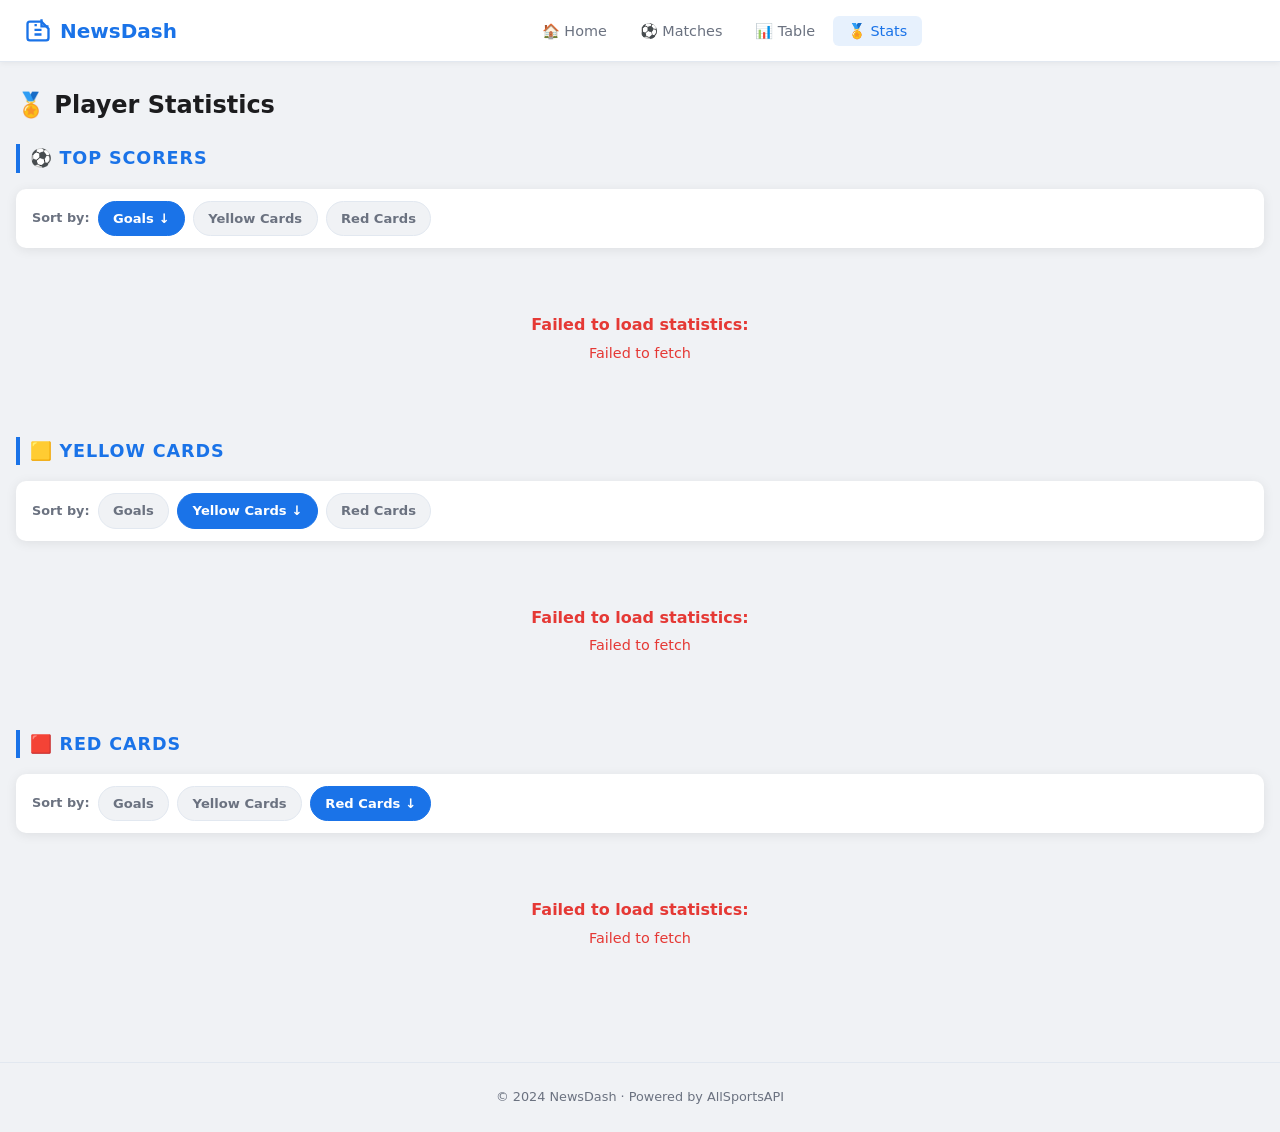
==== stats.html @ 5d9dda4f "Build complete multi-page News Dashboard (HTML/CSS/Vanilla JS) Co-authored-by: Moamen-R <130846328+M" ====
<!DOCTYPE html>
<html lang="en">
<head>
  <meta charset="UTF-8" />
  <meta name="viewport" content="width=device-width, initial-scale=1.0" />
  <title>News Dashboard – Statistics</title>
  <link rel="stylesheet" href="css/style.css" />
  <link rel="icon" href="data:image/svg+xml,<svg xmlns='http://www.w3.org/2000/svg' viewBox='0 0 100 100'><text y='.9em' font-size='90'>🏅</text></svg>" />
</head>
<body>

  <!-- ── Navigation ─────────────────────────────────────────────────────── -->
  <nav class="navbar" role="navigation" aria-label="Main navigation">
    <a href="index.html" class="navbar__brand" aria-label="News Dashboard home">
      <svg viewBox="0 0 24 24" fill="none" stroke="currentColor" stroke-width="2" aria-hidden="true">
        <path d="M19 20H5a2 2 0 01-2-2V6a2 2 0 012-2h10l6 6v8a2 2 0 01-2 2z"/>
        <path d="M15 2v6h6M9 15h6M9 11h6M9 7h2"/>
      </svg>
      NewsDash
    </a>

    <ul class="navbar__links" id="nav-links" role="list">
      <li><a href="index.html">🏠 Home</a></li>
      <li><a href="matches.html">⚽ Matches</a></li>
      <li><a href="table.html">📊 Table</a></li>
      <li><a href="stats.html" class="active">🏅 Stats</a></li>
    </ul>

    <button class="navbar__toggle" id="nav-toggle" aria-label="Toggle navigation" aria-expanded="false">
      <span></span><span></span><span></span>
    </button>
  </nav>

  <!-- ── Page content ───────────────────────────────────────────────────── -->
  <div class="page-wrapper">
    <h1 class="page-title">🏅 Player Statistics</h1>

    <div class="stats-sections">

      <!-- ── Top Scorers ──────────────────────────────────────────────── -->
      <section aria-labelledby="scorers-heading">
        <h2 class="section-heading" id="scorers-heading">⚽ Top Scorers</h2>

        <div class="stats-controls" role="toolbar" aria-label="Sort top scorers">
          <span style="font-size:.8rem;font-weight:600;color:var(--clr-muted);align-self:center;">Sort by:</span>
          <button class="sort-btn active" data-sort-section="scorers" data-sort-key="goals">Goals ↓</button>
          <button class="sort-btn" data-sort-section="scorers" data-sort-key="yellow_cards">Yellow Cards</button>
          <button class="sort-btn" data-sort-section="scorers" data-sort-key="red_cards">Red Cards</button>
        </div>

        <div class="stats-section__grid" id="scorers-grid" aria-live="polite">
          <div class="spinner-wrap" style="grid-column:1/-1"><div class="spinner"></div></div>
        </div>
      </section>

      <!-- ── Yellow Cards ─────────────────────────────────────────────── -->
      <section aria-labelledby="yellow-heading">
        <h2 class="section-heading" id="yellow-heading">🟨 Yellow Cards</h2>

        <div class="stats-controls" role="toolbar" aria-label="Sort yellow card leaders">
          <span style="font-size:.8rem;font-weight:600;color:var(--clr-muted);align-self:center;">Sort by:</span>
          <button class="sort-btn" data-sort-section="yellow" data-sort-key="goals">Goals</button>
          <button class="sort-btn active" data-sort-section="yellow" data-sort-key="yellow_cards">Yellow Cards ↓</button>
          <button class="sort-btn" data-sort-section="yellow" data-sort-key="red_cards">Red Cards</button>
        </div>

        <div class="stats-section__grid" id="yellow-grid" aria-live="polite">
          <div class="spinner-wrap" style="grid-column:1/-1"><div class="spinner"></div></div>
        </div>
      </section>

      <!-- ── Red Cards ────────────────────────────────────────────────── -->
      <section aria-labelledby="red-heading">
        <h2 class="section-heading" id="red-heading">🟥 Red Cards</h2>

        <div class="stats-controls" role="toolbar" aria-label="Sort red card leaders">
          <span style="font-size:.8rem;font-weight:600;color:var(--clr-muted);align-self:center;">Sort by:</span>
          <button class="sort-btn" data-sort-section="red" data-sort-key="goals">Goals</button>
          <button class="sort-btn" data-sort-section="red" data-sort-key="yellow_cards">Yellow Cards</button>
          <button class="sort-btn active" data-sort-section="red" data-sort-key="red_cards">Red Cards ↓</button>
        </div>

        <div class="stats-section__grid" id="red-grid" aria-live="polite">
          <div class="spinner-wrap" style="grid-column:1/-1"><div class="spinner"></div></div>
        </div>
      </section>

    </div><!-- /.stats-sections -->
  </div>

  <!-- ── Footer ─────────────────────────────────────────────────────────── -->
  <footer class="footer">
    <p>© 2024 NewsDash · Powered by AllSportsAPI</p>
  </footer>

  <!-- ── Scripts ────────────────────────────────────────────────────────── -->
  <script src="config.js"></script>
  <script src="js/stats.js"></script>
  <script>
    // Mobile nav toggle
    const navToggle = document.getElementById("nav-toggle");
    const navLinks  = document.getElementById("nav-links");
    navToggle.addEventListener("click", () => {
      const isOpen = navLinks.classList.toggle("open");
      navToggle.setAttribute("aria-expanded", String(isOpen));
    });

    document.addEventListener("DOMContentLoaded", initStats);
  </script>
</body>
</html>
---- css/style.css ----
/* ============================================================
   News Dashboard – Global Styles
   ============================================================ */

/* ---------- Reset & Variables ----------------------------- */
*, *::before, *::after { box-sizing: border-box; margin: 0; padding: 0; }

:root {
  --clr-primary: #1a73e8;
  --clr-primary-dark: #1558b0;
  --clr-accent: #f4a11b;
  --clr-bg: #f0f2f5;
  --clr-surface: #ffffff;
  --clr-text: #1c1c1e;
  --clr-muted: #6b7280;
  --clr-border: #e2e8f0;
  --clr-live: #e53935;
  --clr-win: #16a34a;
  --clr-draw: #d97706;
  --clr-loss: #dc2626;
  --radius: 10px;
  --shadow: 0 2px 12px rgba(0,0,0,.08);
  --nav-h: 62px;
  --transition: .2s ease;
}

body {
  font-family: 'Segoe UI', system-ui, -apple-system, sans-serif;
  background: var(--clr-bg);
  color: var(--clr-text);
  line-height: 1.6;
}

a { color: inherit; text-decoration: none; }
img { display: block; max-width: 100%; }
button { cursor: pointer; font: inherit; }
ul { list-style: none; }

/* ---------- Navigation ------------------------------------ */
.navbar {
  position: sticky;
  top: 0;
  z-index: 100;
  height: var(--nav-h);
  background: var(--clr-surface);
  border-bottom: 1px solid var(--clr-border);
  box-shadow: 0 1px 6px rgba(0,0,0,.06);
  display: flex;
  align-items: center;
  padding: 0 1.5rem;
  gap: 1rem;
}

.navbar__brand {
  display: flex;
  align-items: center;
  gap: .5rem;
  font-size: 1.25rem;
  font-weight: 700;
  color: var(--clr-primary);
  flex-shrink: 0;
}

.navbar__brand svg { width: 28px; height: 28px; }

.navbar__links {
  display: flex;
  align-items: center;
  gap: .25rem;
  flex: 1;
  justify-content: center;
}

.navbar__links a {
  padding: .45rem .9rem;
  border-radius: 6px;
  font-size: .9rem;
  font-weight: 500;
  color: var(--clr-muted);
  transition: background var(--transition), color var(--transition);
}

.navbar__links a:hover,
.navbar__links a.active {
  background: rgba(26,115,232,.1);
  color: var(--clr-primary);
}

/* Hamburger (mobile) */
.navbar__toggle {
  display: none;
  flex-direction: column;
  gap: 5px;
  background: none;
  border: none;
  padding: .3rem;
  margin-left: auto;
}

.navbar__toggle span {
  display: block;
  width: 24px;
  height: 2px;
  background: var(--clr-text);
  border-radius: 2px;
  transition: transform .3s;
}

/* ---------- Page wrapper ---------------------------------- */
.page-wrapper {
  max-width: 1400px;
  margin: 0 auto;
  padding: 1.5rem 1rem;
}

/* ---------- Home layout: main + aside --------------------- */
.home-layout {
  display: grid;
  grid-template-columns: 1fr 340px;
  gap: 1.5rem;
  align-items: start;
}

/* ---------- Section headings ------------------------------ */
.section-heading {
  font-size: 1.1rem;
  font-weight: 700;
  color: var(--clr-primary);
  border-left: 4px solid var(--clr-primary);
  padding-left: .6rem;
  margin-bottom: 1rem;
  text-transform: uppercase;
  letter-spacing: .05em;
}

/* ---------- News cards ------------------------------------ */
.news-section { margin-bottom: 2.5rem; }

.news-row {
  display: grid;
  grid-template-columns: repeat(3, 1fr);
  gap: 1rem;
}

.news-card {
  background: var(--clr-surface);
  border-radius: var(--radius);
  box-shadow: var(--shadow);
  overflow: hidden;
  display: flex;
  flex-direction: column;
  transition: transform var(--transition), box-shadow var(--transition);
}

.news-card:hover {
  transform: translateY(-3px);
  box-shadow: 0 6px 20px rgba(0,0,0,.12);
}

.news-card__img {
  width: 100%;
  height: 180px;
  object-fit: cover;
  background: var(--clr-border);
}

.news-card__img-placeholder {
  width: 100%;
  height: 180px;
  background: linear-gradient(135deg, #e2e8f0, #cbd5e1);
  display: flex;
  align-items: center;
  justify-content: center;
  color: var(--clr-muted);
  font-size: .85rem;
}

.news-card__body {
  padding: 1rem;
  flex: 1;
  display: flex;
  flex-direction: column;
  gap: .4rem;
}

.news-card__title {
  font-size: .95rem;
  font-weight: 700;
  line-height: 1.4;
  display: -webkit-box;
  -webkit-line-clamp: 2;
  -webkit-box-orient: vertical;
  overflow: hidden;
}

.news-card__desc {
  font-size: .82rem;
  color: var(--clr-muted);
  display: -webkit-box;
  -webkit-line-clamp: 3;
  -webkit-box-orient: vertical;
  overflow: hidden;
  flex: 1;
}

.news-card__meta {
  display: flex;
  justify-content: space-between;
  align-items: center;
  font-size: .75rem;
  color: var(--clr-muted);
  padding-top: .4rem;
  border-top: 1px solid var(--clr-border);
}

.news-card__source { font-weight: 600; }

/* ---------- Aside / Widgets ------------------------------- */
.aside-widgets {
  display: flex;
  flex-direction: column;
  gap: 1.25rem;
  position: sticky;
  top: calc(var(--nav-h) + 1.5rem);
}

.widget {
  background: var(--clr-surface);
  border-radius: var(--radius);
  box-shadow: var(--shadow);
  padding: 1.1rem;
}

.widget__title {
  font-size: .82rem;
  font-weight: 700;
  text-transform: uppercase;
  letter-spacing: .06em;
  color: var(--clr-muted);
  margin-bottom: .9rem;
  display: flex;
  align-items: center;
  gap: .4rem;
}

/* Weather */
.weather-body {
  display: flex;
  align-items: center;
  gap: 1rem;
}

.weather-icon { font-size: 3rem; line-height: 1; }

.weather-info__city { font-size: 1.1rem; font-weight: 700; }
.weather-info__temp { font-size: 2rem; font-weight: 300; }
.weather-info__cond { font-size: .85rem; color: var(--clr-muted); text-transform: capitalize; }

/* Exchange rates */
.rates-grid {
  display: grid;
  grid-template-columns: 1fr 1fr;
  gap: .6rem;
}

.rate-card {
  background: var(--clr-bg);
  border-radius: 8px;
  padding: .6rem .8rem;
  text-align: center;
}

.rate-card__pair { font-size: .7rem; font-weight: 600; color: var(--clr-muted); }
.rate-card__value { font-size: 1.25rem; font-weight: 700; color: var(--clr-primary); }

/* Currency converter */
.converter { margin-top: .9rem; }
.converter__title {
  font-size: .8rem;
  font-weight: 700;
  text-transform: uppercase;
  letter-spacing: .05em;
  color: var(--clr-muted);
  margin-bottom: .7rem;
}

.converter__row {
  display: flex;
  gap: .5rem;
  margin-bottom: .5rem;
  align-items: center;
  flex-wrap: wrap;
}

.converter__input,
.converter__select {
  flex: 1;
  min-width: 0;
  padding: .45rem .6rem;
  border: 1px solid var(--clr-border);
  border-radius: 6px;
  font-size: .85rem;
  background: var(--clr-surface);
  color: var(--clr-text);
  transition: border-color var(--transition);
}

.converter__input:focus,
.converter__select:focus {
  outline: none;
  border-color: var(--clr-primary);
}

.converter__swap {
  background: none;
  border: 1px solid var(--clr-border);
  border-radius: 6px;
  padding: .4rem .6rem;
  font-size: 1rem;
  color: var(--clr-muted);
  transition: background var(--transition);
}
.converter__swap:hover { background: var(--clr-bg); }

.converter__result {
  background: rgba(26,115,232,.07);
  border-radius: 8px;
  padding: .6rem .8rem;
  font-size: .9rem;
  font-weight: 600;
  color: var(--clr-primary);
  text-align: center;
  min-height: 2.2rem;
  display: flex;
  align-items: center;
  justify-content: center;
}

/* Live matches */
.live-match-card {
  display: flex;
  align-items: center;
  gap: .5rem;
  padding: .65rem .5rem;
  border-radius: 8px;
  transition: background var(--transition);
}
.live-match-card:hover { background: var(--clr-bg); }
.live-match-card + .live-match-card { border-top: 1px solid var(--clr-border); }

.live-team {
  display: flex;
  align-items: center;
  gap: .4rem;
  flex: 1;
  min-width: 0;
}

.live-team--right { flex-direction: row-reverse; text-align: right; }

.live-team__logo {
  width: 28px;
  height: 28px;
  object-fit: contain;
  flex-shrink: 0;
}

.live-team__name {
  font-size: .8rem;
  font-weight: 600;
  white-space: nowrap;
  overflow: hidden;
  text-overflow: ellipsis;
}

.live-score {
  font-size: .95rem;
  font-weight: 700;
  color: var(--clr-live);
  background: rgba(229,57,53,.08);
  border-radius: 6px;
  padding: .2rem .5rem;
  white-space: nowrap;
  flex-shrink: 0;
}

/* ---------- Matches page ---------------------------------- */
.filters-bar {
  display: flex;
  gap: 1rem;
  flex-wrap: wrap;
  align-items: flex-end;
  margin-bottom: 1.5rem;
  background: var(--clr-surface);
  padding: 1rem;
  border-radius: var(--radius);
  box-shadow: var(--shadow);
}

.filter-group {
  display: flex;
  flex-direction: column;
  gap: .25rem;
  flex: 1;
  min-width: 160px;
}

.filter-group label { font-size: .78rem; font-weight: 600; color: var(--clr-muted); }

.filter-input,
.filter-select {
  padding: .5rem .7rem;
  border: 1px solid var(--clr-border);
  border-radius: 6px;
  font-size: .88rem;
  background: var(--clr-surface);
  color: var(--clr-text);
  transition: border-color var(--transition);
}

.filter-input:focus, .filter-select:focus {
  outline: none;
  border-color: var(--clr-primary);
}

.btn-reset {
  padding: .5rem 1.1rem;
  background: var(--clr-bg);
  border: 1px solid var(--clr-border);
  border-radius: 6px;
  font-size: .88rem;
  font-weight: 600;
  color: var(--clr-muted);
  align-self: flex-end;
  transition: background var(--transition);
}
.btn-reset:hover { background: var(--clr-border); }

.matches-list {
  display: flex;
  flex-direction: column;
  gap: .75rem;
}

.match-card {
  background: var(--clr-surface);
  border-radius: var(--radius);
  box-shadow: var(--shadow);
  padding: 1rem 1.25rem;
  display: grid;
  grid-template-columns: 1fr auto 1fr;
  align-items: center;
  gap: 1rem;
}

.match-team {
  display: flex;
  align-items: center;
  gap: .6rem;
}

.match-team--right {
  flex-direction: row-reverse;
  text-align: right;
}

.match-team__logo {
  width: 36px;
  height: 36px;
  object-fit: contain;
  flex-shrink: 0;
}

.match-team__name {
  font-size: .9rem;
  font-weight: 700;
}

.match-center {
  display: flex;
  flex-direction: column;
  align-items: center;
  gap: .25rem;
  min-width: 80px;
}

.match-score {
  font-size: 1.2rem;
  font-weight: 800;
  letter-spacing: .05em;
}

.match-score--live { color: var(--clr-live); }

.match-status {
  font-size: .72rem;
  font-weight: 600;
  padding: .15rem .5rem;
  border-radius: 20px;
}

.match-status--finished { background: #e8f5e9; color: #2e7d32; }
.match-status--live { background: #ffebee; color: var(--clr-live); }
.match-status--upcoming { background: #e3f2fd; color: #1565c0; }

/* ---------- League Table ---------------------------------- */
.standings-table-wrapper {
  background: var(--clr-surface);
  border-radius: var(--radius);
  box-shadow: var(--shadow);
  overflow-x: auto;
}

.standings-table {
  width: 100%;
  border-collapse: collapse;
  font-size: .88rem;
}

.standings-table th {
  padding: .8rem .9rem;
  text-align: center;
  font-size: .75rem;
  font-weight: 700;
  text-transform: uppercase;
  letter-spacing: .05em;
  color: var(--clr-muted);
  border-bottom: 2px solid var(--clr-border);
  white-space: nowrap;
}

.standings-table th:nth-child(3) { text-align: left; }

.standings-table td {
  padding: .75rem .9rem;
  text-align: center;
  border-bottom: 1px solid var(--clr-border);
}

.standings-table td:nth-child(3) { text-align: left; }

.standings-table tr:last-child td { border-bottom: none; }

.standings-table tbody tr:hover { background: var(--clr-bg); }

.team-cell {
  display: flex;
  align-items: center;
  gap: .6rem;
  font-weight: 600;
}

.team-cell__logo {
  width: 28px;
  height: 28px;
  object-fit: contain;
}

.rank-badge {
  display: inline-flex;
  align-items: center;
  justify-content: center;
  width: 26px;
  height: 26px;
  border-radius: 50%;
  font-weight: 700;
  font-size: .82rem;
}

.rank-badge--cl { background: #e3f2fd; color: #1565c0; }  /* Champions League */
.rank-badge--el { background: #e8f5e9; color: #2e7d32; }  /* Europa */
.rank-badge--rel { background: #ffebee; color: #b71c1c; } /* Relegation */
.rank-badge--default { background: var(--clr-bg); color: var(--clr-muted); }

/* GD colours */
.gd-positive { color: var(--clr-win); font-weight: 700; }
.gd-negative { color: var(--clr-loss); font-weight: 700; }

/* ---------- Stats page ------------------------------------ */
.stats-controls {
  display: flex;
  gap: .5rem;
  flex-wrap: wrap;
  margin-bottom: 1.5rem;
  background: var(--clr-surface);
  padding: .75rem 1rem;
  border-radius: var(--radius);
  box-shadow: var(--shadow);
}

.sort-btn {
  padding: .4rem .9rem;
  border: 1px solid var(--clr-border);
  border-radius: 20px;
  font-size: .82rem;
  font-weight: 600;
  background: var(--clr-bg);
  color: var(--clr-muted);
  transition: background var(--transition), color var(--transition), border-color var(--transition);
}

.sort-btn:hover, .sort-btn.active {
  background: var(--clr-primary);
  color: #fff;
  border-color: var(--clr-primary);
}

.stats-sections {
  display: grid;
  gap: 2rem;
}

.stats-section__grid {
  display: grid;
  grid-template-columns: repeat(auto-fill, minmax(200px, 1fr));
  gap: 1rem;
}

.player-card {
  background: var(--clr-surface);
  border-radius: var(--radius);
  box-shadow: var(--shadow);
  overflow: hidden;
  text-align: center;
  transition: transform var(--transition);
}

.player-card:hover { transform: translateY(-3px); }

.player-card__photo {
  width: 100%;
  height: 120px;
  object-fit: cover;
  object-position: top;
  background: var(--clr-border);
}

.player-card__photo-placeholder {
  width: 100%;
  height: 120px;
  background: linear-gradient(135deg, #e2e8f0, #cbd5e1);
  display: flex;
  align-items: center;
  justify-content: center;
  font-size: 2.5rem;
}

.player-card__body { padding: .8rem; }

.player-card__name {
  font-weight: 700;
  font-size: .9rem;
  margin-bottom: .25rem;
}

.player-card__team {
  display: flex;
  align-items: center;
  justify-content: center;
  gap: .35rem;
  font-size: .78rem;
  color: var(--clr-muted);
  margin-bottom: .6rem;
}

.player-card__team-logo {
  width: 18px;
  height: 18px;
  object-fit: contain;
}

.player-card__stats {
  display: flex;
  justify-content: center;
  gap: .75rem;
  margin-top: .4rem;
}

.stat-pill {
  display: flex;
  align-items: center;
  gap: .25rem;
  font-size: .78rem;
  font-weight: 600;
  padding: .2rem .5rem;
  border-radius: 20px;
}

.stat-pill--goals  { background: #e8f5e9; color: #2e7d32; }
.stat-pill--yellow { background: #fff8e1; color: #f57f17; }
.stat-pill--red    { background: #ffebee; color: #b71c1c; }

/* ---------- Loading spinner ------------------------------- */
.spinner-wrap {
  display: flex;
  justify-content: center;
  align-items: center;
  padding: 3rem;
}

.spinner {
  width: 40px;
  height: 40px;
  border: 4px solid var(--clr-border);
  border-top-color: var(--clr-primary);
  border-radius: 50%;
  animation: spin .7s linear infinite;
}

@keyframes spin { to { transform: rotate(360deg); } }

.spinner--sm {
  width: 24px;
  height: 24px;
  border-width: 3px;
}

/* ---------- Error / Empty messages ----------------------- */
.error-msg, .empty-msg {
  text-align: center;
  padding: 2.5rem 1rem;
  color: var(--clr-muted);
  font-size: .9rem;
}

.error-msg { color: var(--clr-live); }
.error-msg strong { display: block; font-size: 1rem; margin-bottom: .25rem; }

/* ---------- Page title ------------------------------------ */
.page-title {
  font-size: 1.5rem;
  font-weight: 800;
  margin-bottom: 1.25rem;
  display: flex;
  align-items: center;
  gap: .5rem;
}

/* ---------- Footer ---------------------------------------- */
.footer {
  text-align: center;
  padding: 1.5rem 1rem;
  font-size: .8rem;
  color: var(--clr-muted);
  border-top: 1px solid var(--clr-border);
  margin-top: 3rem;
}

/* ---------- Responsive ------------------------------------ */
@media (max-width: 1024px) {
  .home-layout {
    grid-template-columns: 1fr 300px;
  }
}

@media (max-width: 768px) {
  .navbar__links {
    display: none;
    flex-direction: column;
    position: absolute;
    top: var(--nav-h);
    left: 0;
    right: 0;
    background: var(--clr-surface);
    border-bottom: 1px solid var(--clr-border);
    padding: .75rem 1rem;
    box-shadow: 0 4px 12px rgba(0,0,0,.08);
  }

  .navbar__links.open { display: flex; }
  .navbar__toggle { display: flex; }

  .home-layout {
    grid-template-columns: 1fr;
  }

  .aside-widgets { position: static; }

  .news-row {
    grid-template-columns: 1fr;
  }

  .match-card {
    grid-template-columns: 1fr;
    gap: .5rem;
  }

  .match-team--right { flex-direction: row; text-align: left; }

  .match-center { flex-direction: row; justify-content: center; gap: .75rem; }

  .stats-section__grid {
    grid-template-columns: repeat(auto-fill, minmax(160px, 1fr));
  }
}

@media (max-width: 480px) {
  .news-row {
    grid-template-columns: 1fr;
  }

  .rates-grid {
    grid-template-columns: 1fr;
  }
}
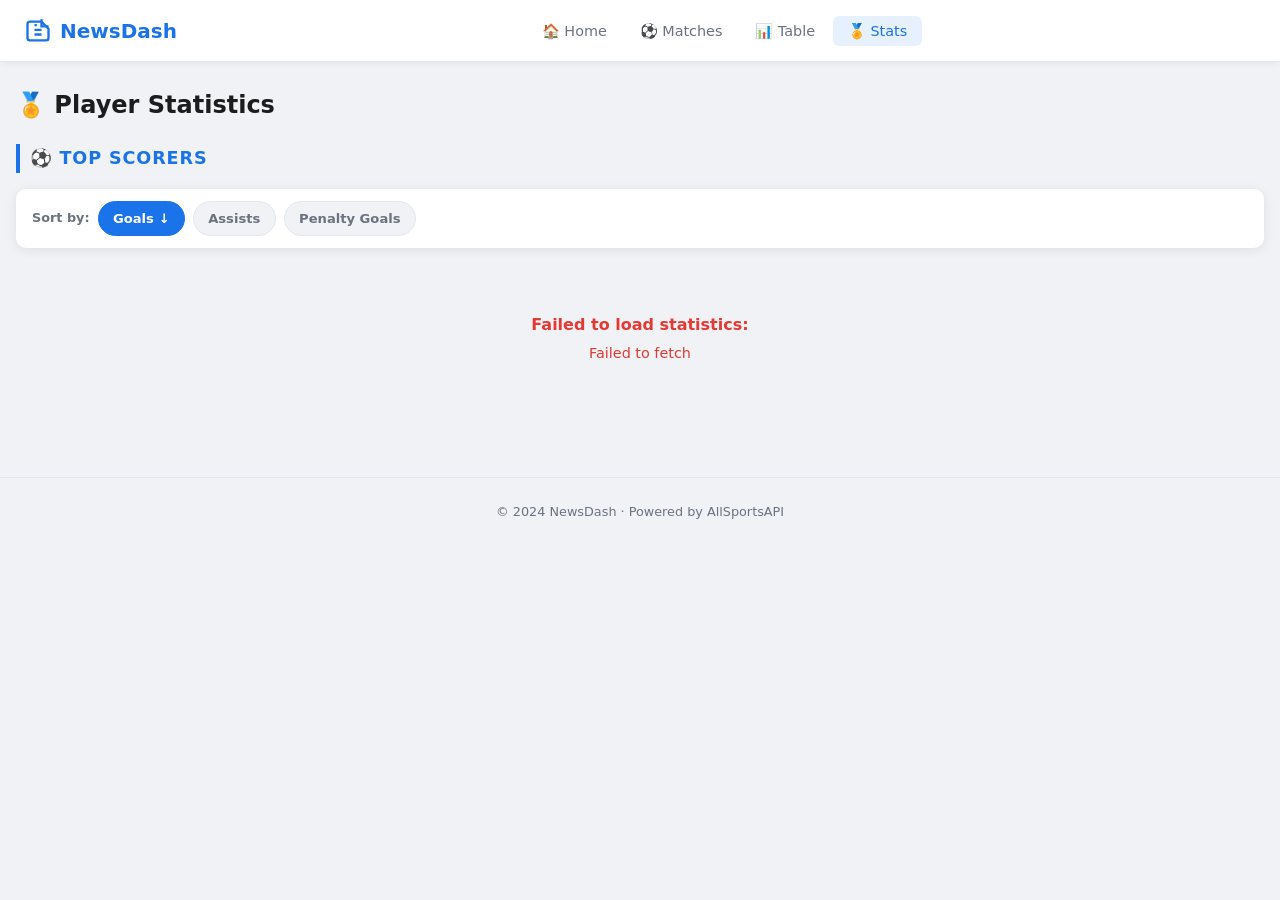
==== commit 0ba95ac3: "feat: Introduce weather, exchange rate, sports statistics, live matches, and news features, includin" ====
--- a/stats.html
+++ b/stats.html
@@ -44,43 +44,11 @@
         <div class="stats-controls" role="toolbar" aria-label="Sort top scorers">
           <span style="font-size:.8rem;font-weight:600;color:var(--clr-muted);align-self:center;">Sort by:</span>
           <button class="sort-btn active" data-sort-section="scorers" data-sort-key="goals">Goals ↓</button>
-          <button class="sort-btn" data-sort-section="scorers" data-sort-key="yellow_cards">Yellow Cards</button>
-          <button class="sort-btn" data-sort-section="scorers" data-sort-key="red_cards">Red Cards</button>
+          <button class="sort-btn" data-sort-section="scorers" data-sort-key="assists">Assists</button>
+          <button class="sort-btn" data-sort-section="scorers" data-sort-key="penalty_goals">Penalty Goals</button>
         </div>
 
         <div class="stats-section__grid" id="scorers-grid" aria-live="polite">
-          <div class="spinner-wrap" style="grid-column:1/-1"><div class="spinner"></div></div>
-        </div>
-      </section>
-
-      <!-- ── Yellow Cards ─────────────────────────────────────────────── -->
-      <section aria-labelledby="yellow-heading">
-        <h2 class="section-heading" id="yellow-heading">🟨 Yellow Cards</h2>
-
-        <div class="stats-controls" role="toolbar" aria-label="Sort yellow card leaders">
-          <span style="font-size:.8rem;font-weight:600;color:var(--clr-muted);align-self:center;">Sort by:</span>
-          <button class="sort-btn" data-sort-section="yellow" data-sort-key="goals">Goals</button>
-          <button class="sort-btn active" data-sort-section="yellow" data-sort-key="yellow_cards">Yellow Cards ↓</button>
-          <button class="sort-btn" data-sort-section="yellow" data-sort-key="red_cards">Red Cards</button>
-        </div>
-
-        <div class="stats-section__grid" id="yellow-grid" aria-live="polite">
-          <div class="spinner-wrap" style="grid-column:1/-1"><div class="spinner"></div></div>
-        </div>
-      </section>
-
-      <!-- ── Red Cards ────────────────────────────────────────────────── -->
-      <section aria-labelledby="red-heading">
-        <h2 class="section-heading" id="red-heading">🟥 Red Cards</h2>
-
-        <div class="stats-controls" role="toolbar" aria-label="Sort red card leaders">
-          <span style="font-size:.8rem;font-weight:600;color:var(--clr-muted);align-self:center;">Sort by:</span>
-          <button class="sort-btn" data-sort-section="red" data-sort-key="goals">Goals</button>
-          <button class="sort-btn" data-sort-section="red" data-sort-key="yellow_cards">Yellow Cards</button>
-          <button class="sort-btn active" data-sort-section="red" data-sort-key="red_cards">Red Cards ↓</button>
-        </div>
-
-        <div class="stats-section__grid" id="red-grid" aria-live="polite">
           <div class="spinner-wrap" style="grid-column:1/-1"><div class="spinner"></div></div>
         </div>
       </section>
--- a/css/style.css
+++ b/css/style.css
@@ -1,7 +1,3 @@
-/* ============================================================
-   News Dashboard – Global Styles
-   ============================================================ */
-
 /* ---------- Reset & Variables ----------------------------- */
 *, *::before, *::after { box-sizing: border-box; margin: 0; padding: 0; }
 
@@ -382,6 +378,18 @@
   padding: .2rem .5rem;
   white-space: nowrap;
   flex-shrink: 0;
+  display: flex;
+  flex-direction: column;
+  align-items: center;
+  gap: .1rem;
+}
+
+.live-score__result { font-size: .95rem; }
+
+.live-score__status {
+  font-size: .65rem;
+  font-weight: 600;
+  opacity: .8;
 }
 
 /* ---------- Matches page ---------------------------------- */
@@ -629,20 +637,20 @@
 
 .player-card__photo {
   width: 100%;
-  height: 120px;
-  object-fit: cover;
-  object-position: top;
-  background: var(--clr-border);
+  height: 180px;
+  object-fit: contain;
+  background: var(--clr-bg);
+  padding: 0.5rem;
 }
 
 .player-card__photo-placeholder {
   width: 100%;
-  height: 120px;
+  height: 180px;
   background: linear-gradient(135deg, #e2e8f0, #cbd5e1);
   display: flex;
   align-items: center;
   justify-content: center;
-  font-size: 2.5rem;
+  font-size: 3.5rem;
 }
 
 .player-card__body { padding: .8rem; }
